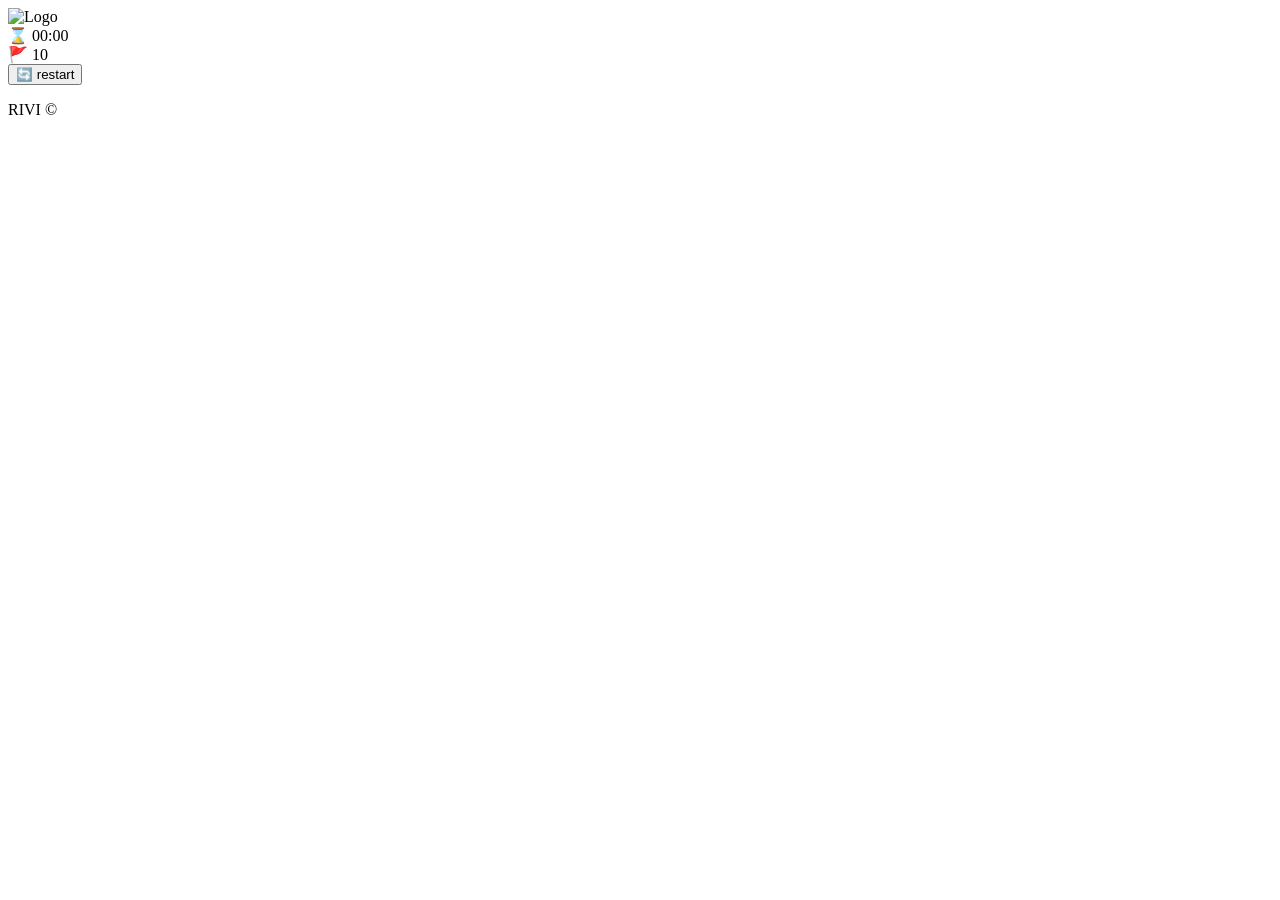
==== pages/game.html @ 6c3b0321 "feat: add basic HTML structure for the game page" ====
<!DOCTYPE html>
<html lang="en">
<head>
    <meta charset="UTF-8">
    <meta name="viewport" content="width=device-width, initial-scale=1.0">
    <title>Minesweeper - Game</title>
    <link rel="icon" type="image/x-icon" href="favicon.ico">
    <link rel="stylesheet" href="style_game.css">
</head>
<body>
    <header class="game-header">
        <div class="header-content">
            <img src="favicon.ico" alt="Logo" class="mini-logo">
            <span id="difficulty-display"></span> 
            <div class="stats-container">
                <div class="stat">
                    <span class="icon">⌛</span>
                    <span id="timer">00:00</span> 
                </div>
                <div class="stat">
                    <span class="icon">🚩</span>
                    <span id="mines-count">10</span>
                </div>
            </div>
            <button id="restart-btn">
                <span class="icon">🔄</span> restart
            </button> 
        </div>
    </header>

    <main id="game-main">
        <div id="game-board"></div>
    </main>

    <footer class="game-footer">
        <div class="footer-content">
            <p>RIVI ©</p> 
        </div>
    </footer>

    <div id="win-modal" class="modal-overlay" style="display: none;">
        <div class="modal-content">
            <button class="close-x">X</button>
            <i class="trophy-icon">🏆</i>
            <h2>GOOD JOB!</h2>
            <p>YOU FINISHED SUCSESSFULLY THIS STAGE</p>
            <p>Want again?</p>
            <div class="modal-actions">
                <button>Next level</button> <button class="home-btn">home</button>
            </div>
        </div>
    </div>

    <div id="lose-modal" class="modal-overlay" style="display: none;">
        <div class="modal-content">
            <button class="close-x">X</button>
            <h2>GAME OVER</h2>
            <p>WE HOPE NEXT TIME WILL BE BETTER</p>
            <div class="modal-actions">
                <button>restart</button> <button class="home-btn">home</button>
            </div>
        </div>
    </div>

    <script type="module" src="main.js"></script> </body>
</html>
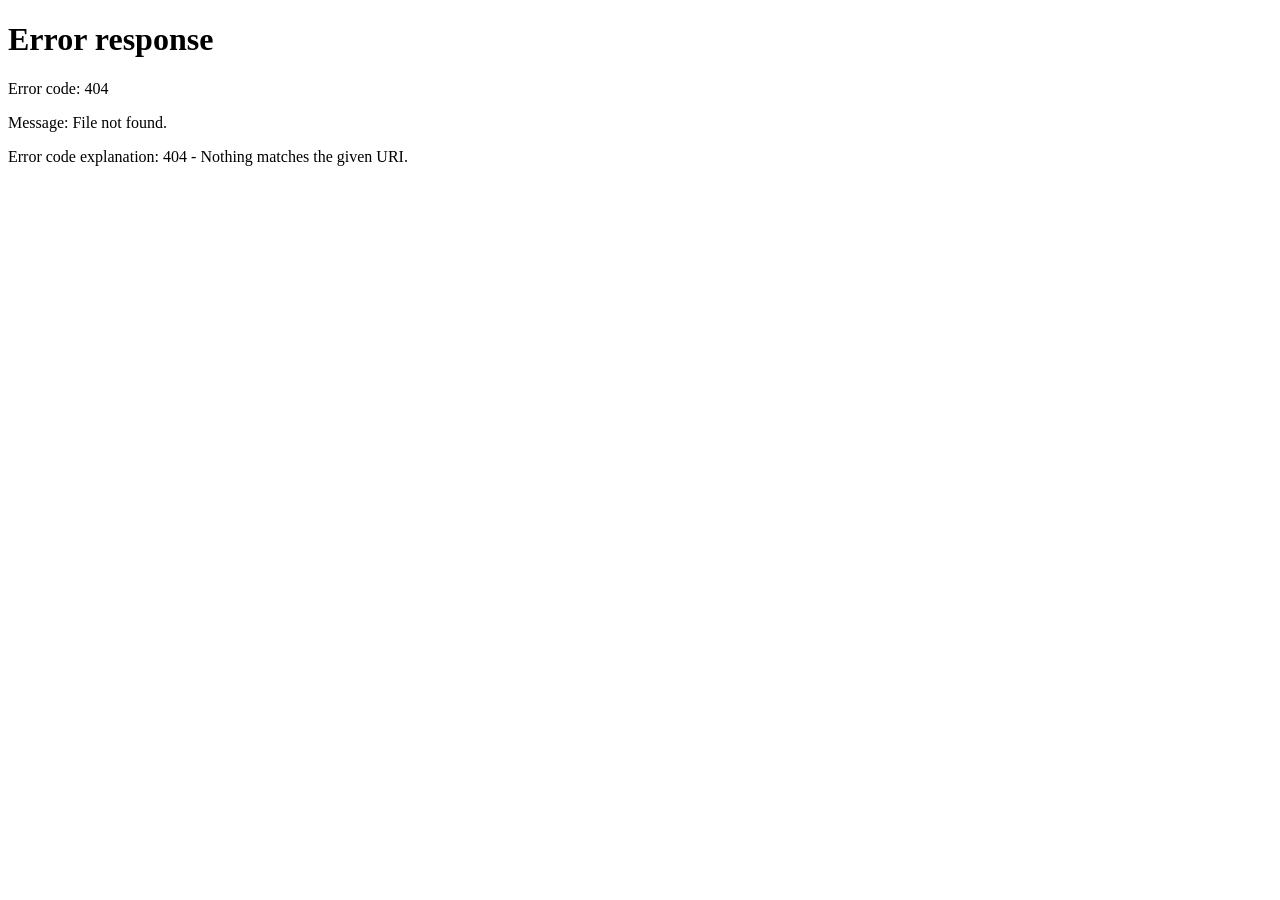
==== commit 411df58d: "fix: correct file paths for JS scripts and form actions" ====
--- a/pages/game.html
+++ b/pages/game.html
@@ -4,13 +4,13 @@
     <meta charset="UTF-8">
     <meta name="viewport" content="width=device-width, initial-scale=1.0">
     <title>Minesweeper - Game</title>
-    <link rel="icon" type="image/x-icon" href="favicon.ico">
-    <link rel="stylesheet" href="style_game.css">
+    <link rel="icon" type="image/x-icon" href="../favicon.ico">
+    <link rel="stylesheet" href="../styles/style_game.css">
 </head>
 <body>
     <header class="game-header">
         <div class="header-content">
-            <img src="favicon.ico" alt="Logo" class="mini-logo">
+            <img src="../images/favicon.png" alt="Logo" class="mini-logo">
             <span id="difficulty-display"></span> 
             <div class="stats-container">
                 <div class="stat">
@@ -22,7 +22,7 @@
                     <span id="mines-count">10</span>
                 </div>
             </div>
-            <button id="restart-btn">
+            <button class="restart-btn">
                 <span class="icon">🔄</span> restart
             </button> 
         </div>
@@ -46,7 +46,7 @@
             <p>YOU FINISHED SUCSESSFULLY THIS STAGE</p>
             <p>Want again?</p>
             <div class="modal-actions">
-                <button>Next level</button> <button class="home-btn">home</button>
+                <button id="next-level-btn">Next level</button> <button class="home-btn">home</button>
             </div>
         </div>
     </div>
@@ -57,10 +57,11 @@
             <h2>GAME OVER</h2>
             <p>WE HOPE NEXT TIME WILL BE BETTER</p>
             <div class="modal-actions">
-                <button>restart</button> <button class="home-btn">home</button>
+                <button class="restart-btn">restart</button> <button class="home-btn">home</button>
             </div>
         </div>
     </div>
 
-    <script type="module" src="main.js"></script> </body>
+    <script type="module" src="../scripts/main.js"></script> 
+</body>
 </html>
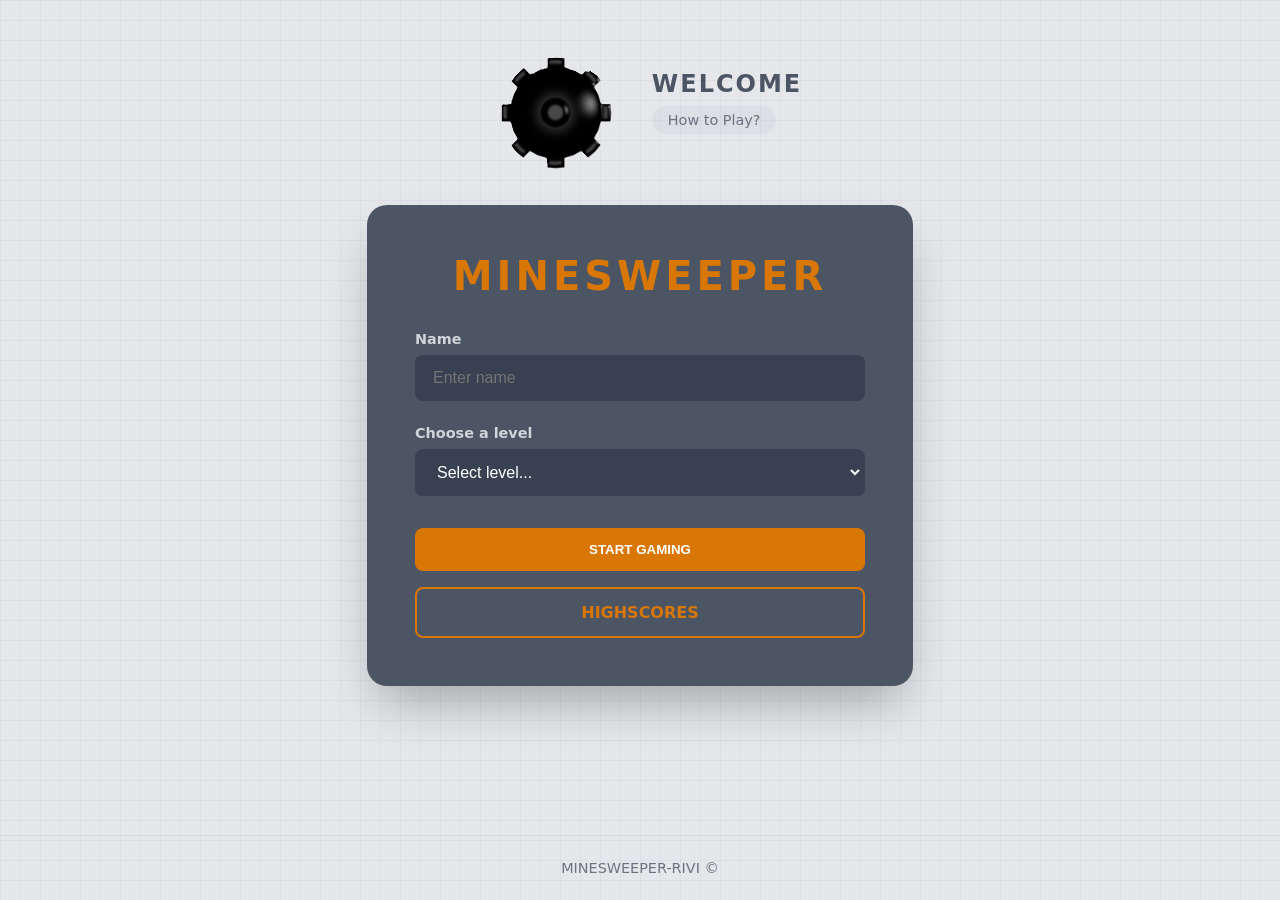
==== commit d46b602a: "style: adding style to game page" ====
--- a/pages/game.html
+++ b/pages/game.html
@@ -5,13 +5,16 @@
     <meta name="viewport" content="width=device-width, initial-scale=1.0">
     <title>Minesweeper - Game</title>
     <link rel="icon" type="image/x-icon" href="../favicon.ico">
+    <link rel="stylesheet" href="../styles/style.css">
     <link rel="stylesheet" href="../styles/style_game.css">
 </head>
 <body>
     <header class="game-header">
         <div class="header-content">
-            <img src="../images/favicon.png" alt="Logo" class="mini-logo">
-            <span id="difficulty-display"></span> 
+            <div class="logo-area">
+                <img src="../images/favicon.png" alt="Logo" class="mini-logo">
+                <span id="difficulty-display"></span> 
+            </div>
             <div class="stats-container">
                 <div class="stat">
                     <span class="icon">⌛</span>
@@ -46,7 +49,7 @@
             <p>YOU FINISHED SUCSESSFULLY THIS STAGE</p>
             <p>Want again?</p>
             <div class="modal-actions">
-                <button id="next-level-btn">Next level</button> <button class="home-btn">home</button>
+                <button id="next-level-btn">Next level</button> <a href="../index.html" class="primary-btn home-btn">Back to Home</a>
             </div>
         </div>
     </div>
@@ -57,7 +60,7 @@
             <h2>GAME OVER</h2>
             <p>WE HOPE NEXT TIME WILL BE BETTER</p>
             <div class="modal-actions">
-                <button class="restart-btn">restart</button> <button class="home-btn">home</button>
+                <button class="restart-btn">restart</button> <a href="../index.html" class="primary-btn home-btn">Back to Home</a>
             </div>
         </div>
     </div>
--- a/styles/style.css
+++ b/styles/style.css
@@ -0,0 +1,7 @@
+.main-footer {
+    width: 100%;
+    padding: 1.5rem 0;
+    margin-top: auto; 
+    text-align: center;
+    border-top: 1px solid rgba(75, 85, 99, 0.1); 
+}
--- a/styles/style_game.css
+++ b/styles/style_game.css
@@ -0,0 +1,173 @@
+body {
+     background-color: #e5e7eb;
+    background-image: radial-gradient(circle at center, #f3f4f6 0%, #d1d5db 100%);
+    color: #374151;
+    font-family: 'Inter', system-ui, sans-serif;
+    margin: 0;
+    display: flex;
+    flex-direction: column;
+    min-height: 100vh;
+}
+.restart-btn {
+    background-color: #D97706; 
+    color: white;
+    border: none;
+    padding: 10px 20px;
+    border-radius: 8px;
+    font-weight: bold;
+    text-transform: uppercase;
+    cursor: pointer;
+    transition: background 0.3s, transform 0.2s;
+}
+.restart-btn:hover {
+    background-color: #b45309;
+    transform: translateY(-1px);
+}
+.game-header {
+    background: rgba(17, 24, 39, 0.9); 
+    backdrop-filter: blur(8px);
+    padding: 10px 0;
+    border-bottom: 2px solid #4b5563;
+}
+.header-content {
+    max-width: 1000px;
+    margin: 0 auto;
+    display: flex;
+    justify-content: space-between;
+    align-items: center;
+    padding: 0 20px;
+}
+.logo-area {
+    display: flex;
+    flex-direction: column;
+    align-items: center;
+    gap: 4px;
+}
+.mini-logo {
+    width: 40px; 
+    height: auto;
+}
+#difficulty-display {
+    font-size: 0.75rem;
+    color: #9ca3af;
+    text-transform: uppercase;
+    letter-spacing: 1px;
+    font-weight: bold;
+}
+.stats-container {
+    display: flex;
+    gap: 15px;
+    background: #111827;
+    padding: 10px 20px;
+    border-radius: 8px;
+    border: 1px solid #4b5563;
+    margin-bottom: 10px;
+}
+#game-main {
+    flex: 1;
+    display: flex;
+    justify-content: center;
+    align-items: center;
+    padding: 20px;
+}
+#game-board {
+    display: grid;
+    gap: 2px; 
+    padding: 10px;
+    background-color: #1f2937;
+    border: 4px solid #111827;
+    border-radius: 8px;
+    box-shadow: 0 25px 50px -12px rgba(0, 0, 0, 0.5);
+}
+.cell {
+    width: 32px;
+    height: 32px;
+    border: none;
+    cursor: pointer;
+    font-weight: 900;
+    font-size: 1.1rem;
+    display: flex;
+    align-items: center;
+    justify-content: center;
+    transition: all 0.1s ease;
+    background-color: #4b5563; 
+    border-top: 3px solid #6b7280;
+    border-left: 3px solid #6b7280;
+    border-right: 3px solid #374151;
+    border-bottom: 3px solid #374151;
+}
+.cell:hover {
+    background-color: #6b7280;
+}
+.cell.revealed {
+    background-color: #111827; 
+    border: 1px solid #1f2937; 
+    cursor: default;
+}
+.mines-1 { color: #9CA3AF; }
+.mines-2 { color: #6B7280; }
+.mines-3 { color: #A16207; }
+.mines-4 { color: #7F1D1D; }
+.mines-5 { color: #D97706; }
+.mines-6 { color: #EA580C; }
+.mines-7 { color: #C2410C; }
+.mines-8 { color: #4B5563; }
+.cell.mine {
+    background-color: #7f1d1d;
+}
+.modal-content h2 {
+    color: #1f2937;
+    font-size: 2rem;
+    margin-bottom: 10px;
+}
+.modal-content p {
+    color: #4b5563;
+    font-weight: 500;
+}
+.home-btn {
+    display: inline-block;
+    padding: 10px 20px;
+    background-color: transparent;
+    color: #4b5563;
+    border: 2px solid #d1d5db;
+    border-radius: 6px;
+    text-decoration: none;
+    font-weight: bold;
+    font-size: 0.9rem;
+    transition: all 0.3s;
+}
+.home-btn:hover {
+    background-color: #f3f4f6;
+    border-color: #9ca3af;
+    color: #1f2937;
+}
+#next-level-btn {
+    padding: 10px 25px;
+    background-color: #d97706;
+    color: white;
+    border: none;
+    border-radius: 6px;
+    font-weight: bold;
+    cursor: pointer;
+    box-shadow: 0 4px 14px rgba(217, 119, 6, 0.4);
+}
+.modal-overlay {
+    position: fixed;
+    inset: 0;
+    background: rgba(0, 0, 0, 0.7);
+    backdrop-filter: blur(5px);
+    display: flex;
+    justify-content: center;
+    align-items: center;
+    z-index: 1000;
+}
+
+.modal-content {
+    background: white;
+    padding: 3rem;
+    border-radius: 20px;
+    text-align: center;
+    border: 4px solid #D97706; 
+    box-shadow: 0 0 30px rgba(217, 119, 6, 0.3);
+}
+
